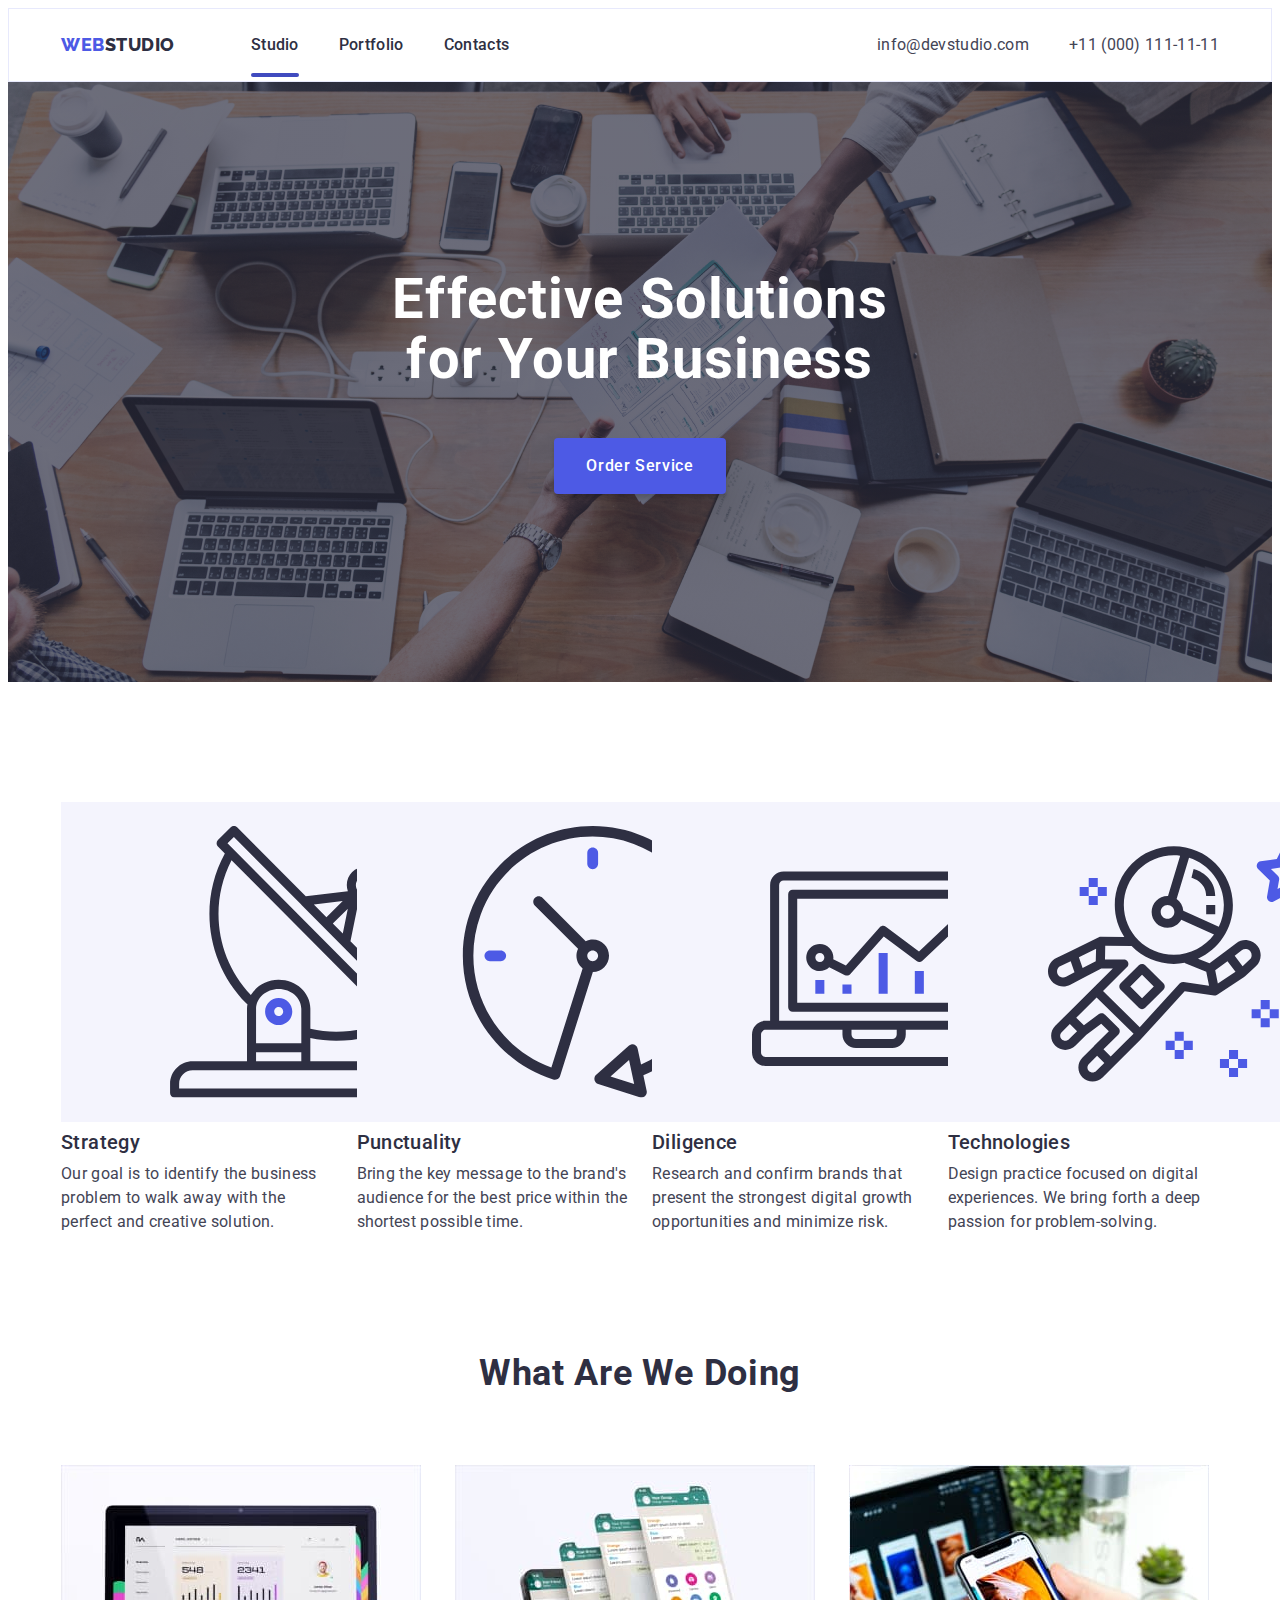
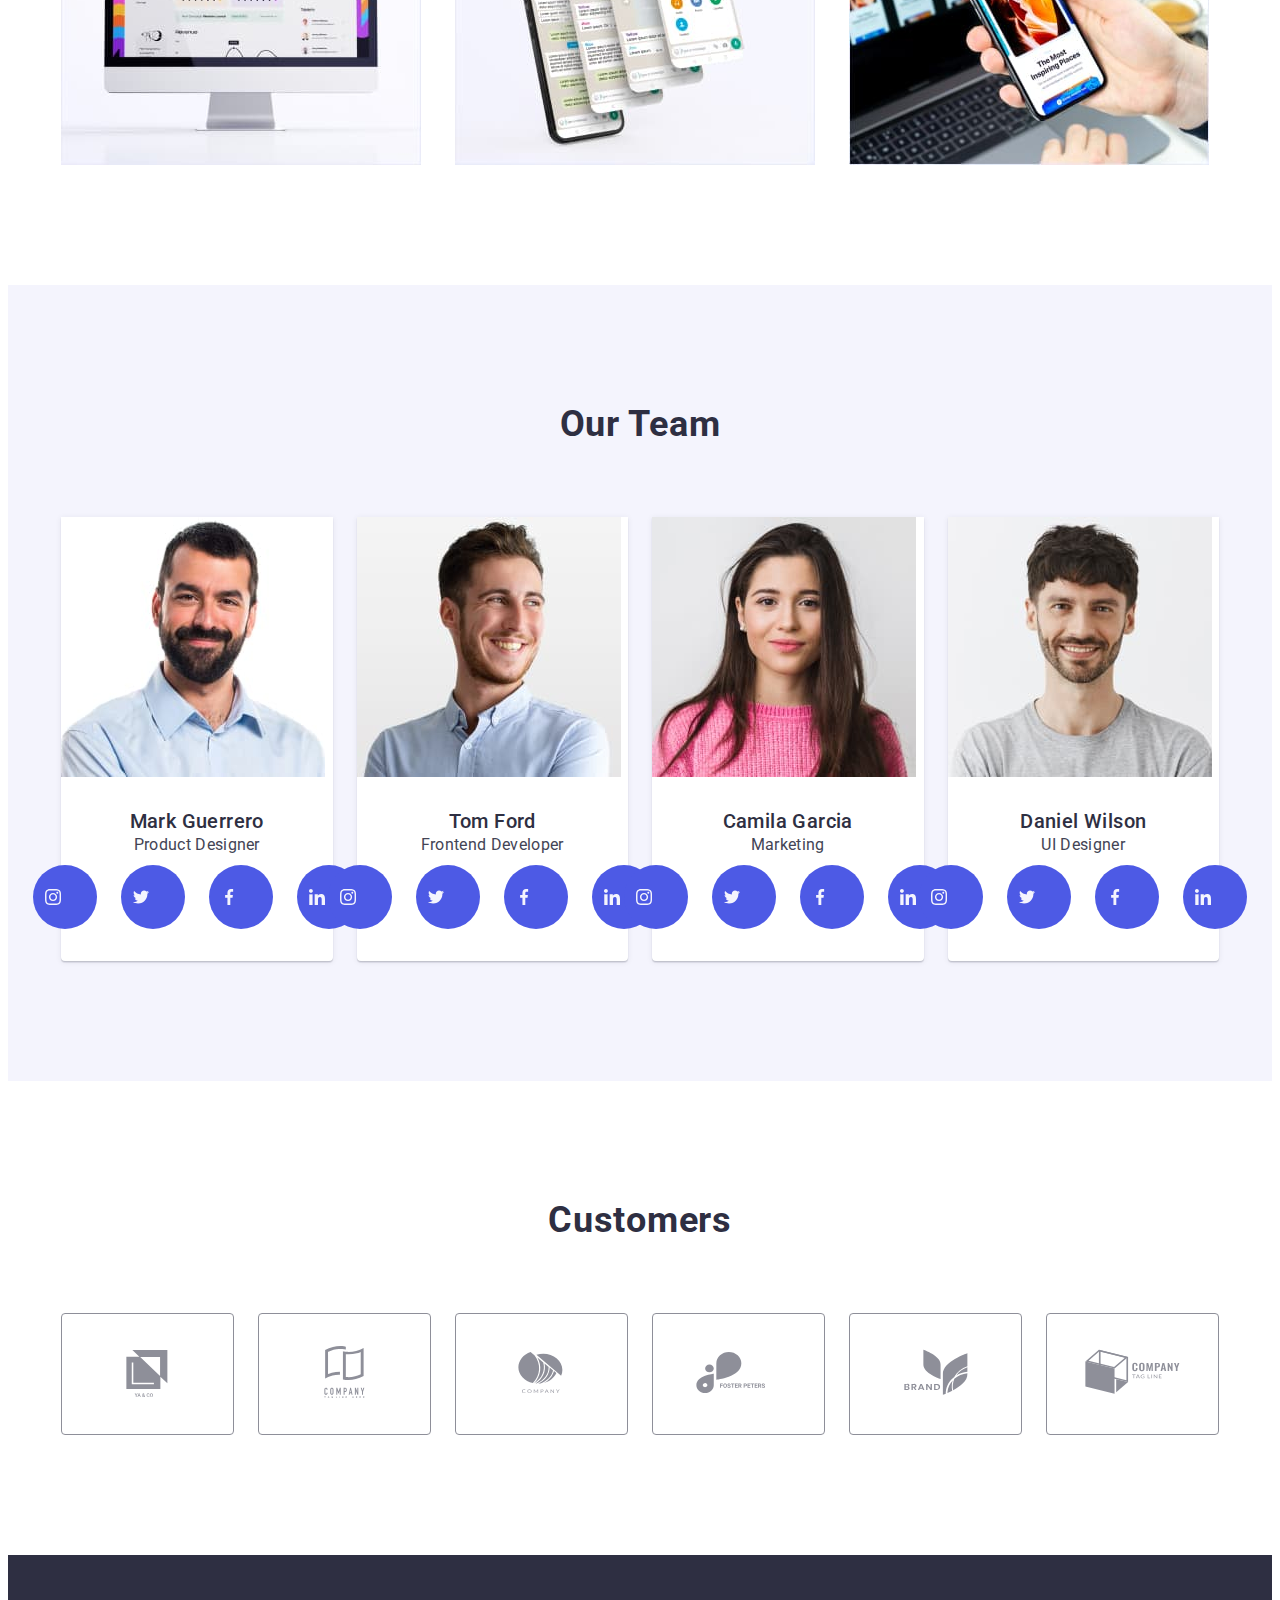
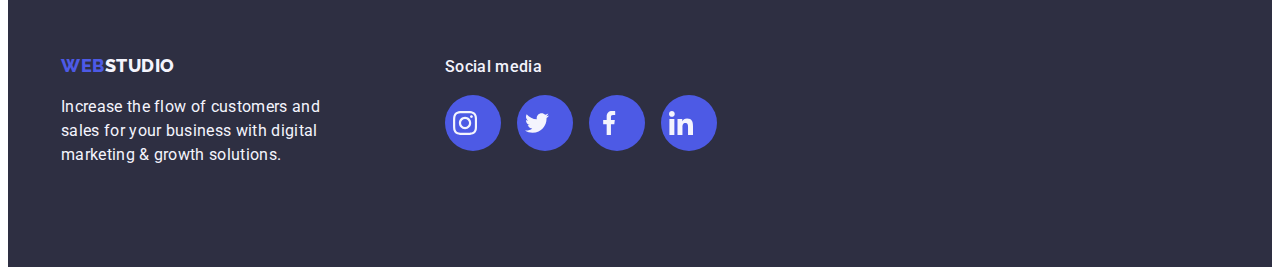
==== index.html @ da8cd061 "Initial commit" ====
<!DOCTYPE html>
<html lang="en">
  <head>
    <meta charset="UTF-8" />
    <meta http-equiv="X-UA-Compatible" content="IE=edge" />
    <meta name="viewport" content="width=device-width, initial-scale=1.0" />
    <title>WebStudio</title>
    <link rel="preconnect" href="https://fonts.googleapis.com" />
    <link rel="preconnect" href="https://fonts.gstatic.com" crossorigin />
    <link
      href="https://fonts.googleapis.com/css2?family=Raleway:wght@800&family=Roboto:wght@400;500;700&display=swap"
      rel="stylesheet"
    />
    <link
      rel="stylesheet"
      href="https://cdnjs.cloudflare.com/ajax/libs/modern-normalize/1.1.0/modern-normalize.min.css"
      integrity="sha512-wpPYUAdjBVSE4KJnH1VR1HeZfpl1ub8YT/NKx4PuQ5NmX2tKuGu6U/JRp5y+Y8XG2tV+wKQpNHVUX03MfMFn9Q=="
      crossorigin="anonymous"
      referrerpolicy="no-referrer"
    />
    <link href="./css/styles.css" rel="stylesheet" />
  </head>
  <body>
    <!-------------------------HEADER------------------------>

    <header class="header">
      <div class="container header-container">
        <nav class="header-navigation">
          <a class="header-logo link full-logotype" href="./index.html"
            >Web<span class="header-different">Studio</span>
          </a>
          <ul class="header-list list">
            <li class="header-item current">
              <a class="header-link link click-nav" href="./index.html"
                >Studio</a
              >
            </li>
            <li class="header-item">
              <a class="header-link link click-nav" href="./portfolio.html"
                >Portfolio</a
              >
            </li>
            <li class="header-item">
              <a class="header-link link click-nav" href="">Contacts</a>
            </li>
          </ul>
        </nav>
        <address class="header-address">
          <ul class="header-address-list list">
            <li class="header-address-item">
              <a
                class="header-address-link link click-nav"
                href="mailto:info@devstudio.com"
                >info@devstudio.com</a
              >
            </li>
            <li class="header-address-item">
              <a
                class="header-address-link link click-nav"
                href="tel:+110001111111"
                >+11 (000) 111-11-11</a
              >
            </li>
          </ul>
        </address>
      </div>
    </header>

    <!----------------------------HERO------------------------------>

    <main>
      <section class="hero">
        <div class="container hero-container">
          <h1 class="hero-title">Effective Solutions for Your Business</h1>
          <button class="hero-button btn-fam" type="button" data-modal-open>
            Order Service
          </button>
        </div>
      </section>

      <!----------------------------ABOUT------------------------------>

      <section class="about">
        <div class="container container-about">
          <h2 class="about-hidden-title visually-hidden">About us</h2>
          <ul class="about-list list">
            <li class="about-item">
              <svg class="about-icon" width="64" height="64">
                <use href="./images/icons/icons.svg#icon-antenna"></use>
              </svg>
              <h3 class="about-title main-subtitle-text">Strategy</h3>
              <p class="about-text">
                Our goal is to identify the business problem to walk away with
                the perfect and creative solution.
              </p>
            </li>
            <li class="about-item">
              <svg class="about-icon" width="64" height="64">
                <use href="./images/icons/icons.svg#icon-clock"></use>
              </svg>
              <h3 class="about-title main-subtitle-text">Punctuality</h3>
              <p class="about-text">
                Bring the key message to the brand's audience for the best price
                within the shortest possible time.
              </p>
            </li>
            <li class="about-item">
              <svg class="about-icon" width="64" height="64">
                <use href="./images/icons/icons.svg#icon-diagram"></use>
              </svg>
              <h3 class="about-title main-subtitle-text">Diligence</h3>
              <p class="about-text">
                Research and confirm brands that present the strongest digital
                growth opportunities and minimize risk.
              </p>
            </li>
            <li class="about-item">
              <svg class="about-icon" width="64" height="64">
                <use href="./images/icons/icons.svg#icon-astronaut"></use>
              </svg>
              <h3 class="about-title main-subtitle-text">Technologies</h3>
              <p class="about-text">
                Design practice focused on digital experiences. We bring forth a
                deep passion for problem-solving.
              </p>
            </li>
          </ul>
        </div>
      </section>

      <!----------------------------GALLERY------------------------------>

      <section class="gallery">
        <div class="container gallery-container">
          <h2 class="gallery-title section-title">What are we doing</h2>
          <ul class="gallery-list list">
            <li class="gallery-item">
              <img
                class="gallery-img"
                src="./images/sec-doing/img-1.jpg"
                alt="computer"
              />
            </li>
            <li class="gallery-item">
              <img
                class="gallery-img"
                src="./images/sec-doing/img-2.jpg"
                alt="mobile phone"
              />
            </li>
            <li class="gallery-item">
              <img
                class="gallery-img"
                src="./images/sec-doing/img-3.jpg"
                alt="computer and mobile phone"
              />
            </li>
          </ul>
        </div>
      </section>

      <!----------------------------TEAM------------------------------>

      <section class="team">
        <div class="container container-team">
          <h2 class="team-top-title section-title">Our Team</h2>
          <ul class="team-list list">
            <li class="team-item">
              <img
                class="team-img"
                src="./images/sec-team/mark.jpg"
                alt="man"
              />
              <div class="team-wrapper">
                <h3 class="team-subtitle main-subtitle-text">Mark Guerrero</h3>
                <p class="team-item-text">Product Designer</p>
                <ul class="team-social-list list">
                  <li class="team-social-item">
                    <a class="team-social-link" href="">
                      <svg class="team-social-icon" width="16" height="16">
                        <use
                          href="./images/icons/icons.svg#icon-instagram"
                        ></use>
                      </svg>
                    </a>
                  </li>
                  <li class="team-social-item">
                    <a class="team-social-link" href="">
                      <svg class="team-social-icon" width="16" height="16">
                        <use href="./images/icons/icons.svg#icon-twitter"></use>
                      </svg>
                    </a>
                  </li>
                  <li class="team-social-item">
                    <a class="team-social-link" href="">
                      <svg class="team-social-icon" width="16" height="16">
                        <use
                          href="./images/icons/icons.svg#icon-facebook"
                        ></use>
                      </svg>
                    </a>
                  </li>
                  <li class="team-social-item">
                    <a class="team-social-link" href="">
                      <svg class="team-social-icon" width="16" height="16">
                        <use
                          href="./images/icons/icons.svg#icon-linkedin"
                        ></use>
                      </svg>
                    </a>
                  </li>
                </ul>
              </div>
            </li>
            <li class="team-item">
              <img class="team-img" src="./images/sec-team/tom.jpg" alt="man" />
              <div class="team-wrapper">
                <h3 class="team-subtitle main-subtitle-text">Tom Ford</h3>
                <p class="team-item-text">Frontend Developer</p>
                <ul class="team-social-list list">
                  <li class="team-social-item">
                    <a class="team-social-link" href="">
                      <svg class="team-social-icon" width="16" height="16">
                        <use
                          href="./images/icons/icons.svg#icon-instagram"
                        ></use>
                      </svg>
                    </a>
                  </li>
                  <li class="team-social-item">
                    <a class="team-social-link" href="">
                      <svg class="team-social-icon" width="16" height="16">
                        <use href="./images/icons/icons.svg#icon-twitter"></use>
                      </svg>
                    </a>
                  </li>
                  <li class="team-social-item">
                    <a class="team-social-link" href="">
                      <svg class="team-social-icon" width="16" height="16">
                        <use
                          href="./images/icons/icons.svg#icon-facebook"
                        ></use>
                      </svg>
                    </a>
                  </li>
                  <li class="team-social-item">
                    <a class="team-social-link" href="">
                      <svg class="team-social-icon" width="16" height="16">
                        <use
                          href="./images/icons/icons.svg#icon-linkedin"
                        ></use>
                      </svg>
                    </a>
                  </li>
                </ul>
              </div>
            </li>
            <li class="team-item">
              <img
                class="team-img"
                src="./images/sec-team/camila.jpg"
                alt="woman"
              />
              <div class="team-wrapper">
                <h3 class="team-subtitle main-subtitle-text">Camila Garcia</h3>
                <p class="team-item-text">Marketing</p>
                <ul class="team-social-list list">
                  <li class="team-social-item">
                    <a class="team-social-link" href="">
                      <svg class="team-social-icon" width="16" height="16">
                        <use
                          href="./images/icons/icons.svg#icon-instagram"
                        ></use>
                      </svg>
                    </a>
                  </li>
                  <li class="team-social-item">
                    <a class="team-social-link" href="">
                      <svg class="team-social-icon" width="16" height="16">
                        <use href="./images/icons/icons.svg#icon-twitter"></use>
                      </svg>
                    </a>
                  </li>
                  <li class="team-social-item">
                    <a class="team-social-link" href="">
                      <svg class="team-social-icon" width="16" height="16">
                        <use
                          href="./images/icons/icons.svg#icon-facebook"
                        ></use>
                      </svg>
                    </a>
                  </li>
                  <li class="team-social-item">
                    <a class="team-social-link" href="">
                      <svg class="team-social-icon" width="16" height="16">
                        <use
                          href="./images/icons/icons.svg#icon-linkedin"
                        ></use>
                      </svg>
                    </a>
                  </li>
                </ul>
              </div>
            </li>
            <li class="team-item">
              <img
                class="team-img"
                src="./images/sec-team/daniel.jpg"
                alt="man"
              />
              <div class="team-wrapper">
                <h3 class="team-subtitle main-subtitle-text">Daniel Wilson</h3>
                <p class="team-item-text">UI Designer</p>
                <ul class="team-social-list list">
                  <li class="team-social-item">
                    <a class="team-social-link" href="">
                      <svg class="team-social-icon" width="16" height="16">
                        <use
                          href="./images/icons/icons.svg#icon-instagram"
                        ></use>
                      </svg>
                    </a>
                  </li>
                  <li class="team-social-item">
                    <a class="team-social-link" href="">
                      <svg class="team-social-icon" width="16" height="16">
                        <use href="./images/icons/icons.svg#icon-twitter"></use>
                      </svg>
                    </a>
                  </li>
                  <li class="team-social-item">
                    <a class="team-social-link" href="">
                      <svg class="team-social-icon" width="16" height="16">
                        <use
                          href="./images/icons/icons.svg#icon-facebook"
                        ></use>
                      </svg>
                    </a>
                  </li>
                  <li class="team-social-item">
                    <a class="team-social-link" href="">
                      <svg class="team-social-icon" width="16" height="16">
                        <use
                          href="./images/icons/icons.svg#icon-linkedin"
                        ></use>
                      </svg>
                    </a>
                  </li>
                </ul>
              </div>
            </li>
          </ul>
        </div>
      </section>

      <!----------------------------CUSTOMERS------------------------------>
      <section class="customers">
        <div class="container container-customers">
          <h2 class="customers-title section-title">Customers</h2>
          <ul class="customers-list list">
            <li class="customers-item">
              <svg class="customers-icon" width="104" height="56">
                <use href="./images/icons/icons.svg#icon-client-1"></use>
              </svg>
            </li>
            <li class="customers-item">
              <svg class="customers-icon" width="104" height="56">
                <use href="./images/icons/icons.svg#icon-client-2"></use>
              </svg>
            </li>
            <li class="customers-item">
              <svg class="customers-icon" width="104" height="56">
                <use href="./images/icons/icons.svg#icon-client-3"></use>
              </svg>
            </li>
            <li class="customers-item">
              <svg class="customers-icon" width="104" height="56">
                <use href="./images/icons/icons.svg#icon-client-4"></use>
              </svg>
            </li>
            <li class="customers-item">
              <svg class="customers-icon" width="104" height="56">
                <use href="./images/icons/icons.svg#icon-client-5"></use>
              </svg>
            </li>
            <li class="customers-item">
              <svg class="customers-icon" width="104" height="56">
                <use href="./images/icons/icons.svg#icon-client-6"></use>
              </svg>
            </li>
          </ul>
        </div>
      </section>
    </main>

    <!----------------------------FOOTER------------------------------>

    <footer class="footer">
      <div class="container footer-container">
        <div class="footer-presentation">
          <a class="footer-link link full-logotype" href="./index.html"
            >Web<span class="footer-different">Studio</span>
          </a>
          <p class="footer-text">
            Increase the flow of customers and sales for your business with
            digital marketing & growth solutions.
          </p>
        </div>
        <div class="footer-social-media">
          <h3 class="social-block-title">Social media</h3>
          <ul class="footer-social-list list">
            <li class="footer-social-item">
              <a class="footer-social-link" href="">
                <svg class="footer-social-icon" width="24" height="24">
                  <use href="./images/icons/icons.svg#icon-instagram"></use>
                </svg>
              </a>
            </li>
            <li class="footer-social-item">
              <a class="footer-social-link" href="">
                <svg class="footer-social-icon" width="24" height="24">
                  <use href="./images/icons/icons.svg#icon-twitter"></use>
                </svg>
              </a>
            </li>
            <li class="footer-social-item">
              <a class="footer-social-link" href="">
                <svg class="footer-social-icon" width="24" height="24">
                  <use href="./images/icons/icons.svg#icon-facebook"></use>
                </svg>
              </a>
            </li>
            <li class="footer-social-item">
              <a class="footer-social-link" href="">
                <svg class="footer-social-icon" width="24" height="24">
                  <use href="./images/icons/icons.svg#icon-linkedin"></use>
                </svg>
              </a>
            </li>
          </ul>
        </div>
      </div>
    </footer>
    <!----------------------------MODAL-WINDOW------------------------------>
    <div class="backdrop is-hidden" data-modal>
      <div class="modal-window">
        <button type="button" class="modal-close-btn" data-modal-close>
          <svg class="modal-close-btn-icon" width="8" height="8">
            <use href="./images/icons/icons.svg#icon-close-black"></use>
          </svg>
        </button>
      </div>
    </div>
    <script src="./js/modal.js"></script>
  </body>
</html>
---- css/styles.css ----
:root {
  --primary-color: #2e2f42;
  --description-text-color: #434455;
  --logo-btn-color: #4d5ae5;
  --btn-hover-color: #404bbf;
  --white-color: #ffffff;
  --light: #f4f4fd;
  --secondary-background-color: #f4f4fd;
  --border-color: #e7e9fc;
  --bg-gradient: linear-gradient(rgba(46, 47, 66, 0.7), rgba(46, 47, 66, 0.7));
  --customers-border-icon-color: #8e8f99;
  --footer-color-icon-hover: #31d0aa;
  --transition-hover-function: 250ms cubic-bezier(0.4, 0, 0.2, 1);
  --background-color-backdrop: rgba(46, 47, 66, 0.4);
  --modal-window-background: #fcfcfc;
}
body {
  font-family: 'Roboto', sans-serif;
  font-size: 16px;
  color: var(--description-text-color);
  background-color: var(--white-color);
  letter-spacing: 0.02em;
  line-height: 1.5;
}

p,
h1,
h2,
h3,
h4,
h5 {
  margin: 0;
}

ul {
  margin: 0;
  padding-left: 0;
}

button {
  cursor: pointer;
}

address {
  font-style: normal;
}

img {
  display: block;
}

.list {
  list-style: none;
}

.link {
  text-decoration: none;
}

.visually-hidden {
  position: absolute;
  width: 1px;
  height: 1px;
  margin: -1px;
  border: 0;
  padding: 0;
  white-space: nowrap;
  clip-path: inset(100%);
  clip: rect(0 0 0 0);
  overflow: hidden;
}

.container {
  width: 1158px;
  margin: 0 auto;
  padding-left: 15px;
  padding-right: 15px;
}

.click-nav:is(:hover, :focus) {
  color: var(--btn-hover-color);
}

.main-subtitle-text {
  font-weight: 500;
  font-size: 20px;
  line-height: 1.2;
  color: var(--primary-color);
  letter-spacing: 0.02em;
}

.section-title {
  font-size: 36px;
  line-height: 1.11;
  text-transform: capitalize;
  color: var(--primary-color);
  text-align: center;
  letter-spacing: 0.02em;
}
.btn-fam {
  font-family: 'Roboto', sans-serif;
  font-weight: 500;
  font-size: 16px;
  line-height: 1.5;
  letter-spacing: 0.04em;
  text-align: center;
  border: none;
  transition: background-color var(--transition-hover-function);
}

.btn-fam:is(:hover, :focus) {
  background-color: var(--btn-hover-color);
}

/** -----------------------HEADER---------------------- */

.header {
  padding: 24px 0;
  border: 1px solid var(--border-color);
}

.header-container {
  display: flex;
  justify-content: space-between;
  align-items: center;
}

.header-navigation {
  display: flex;
  align-items: center;
}

.header-list {
  display: flex;
  gap: 40px;
  align-items: center;
}

.header-address-list {
  display: flex;
  gap: 40px;
  align-items: center;
}

.header-logo {
  margin-right: 76px;
}

.full-logotype {
  font-weight: 800;
  font-family: 'Raleway', sans-serif;
  font-size: 18px;
  line-height: 1.17;
  letter-spacing: 0.03em;
  text-transform: uppercase;
  color: var(--logo-btn-color);
}

.header-different {
  color: var(--primary-color);
}

.header-link {
  font-weight: 500;
  color: var(--primary-color);
  transition: color var(--transition-hover-function);
}

.header-address-link {
  color: var(--description-text-color);
  transition: color var(--transition-hover-function);
}
.header-address {
  font-style: normal;
}

/** -----------------------HERO---------------------- */

.hero {
  background-color: var(--primary-color);
  background-image: var(--bg-gradient), url(../images/hero-bg/hero-bg-img.jpg);
  background-repeat: no-repeat;
  background-position: center;
  background-size: cover;
}

.hero-container {
  display: flex;
  flex-direction: column;
  align-items: center;
  padding: 188px 0;
}

.hero-title {
  font-size: 56px;
  line-height: 1.07;
  color: var(--white-color);
  text-align: center;
  letter-spacing: 0.02em;
  min-height: 120px;
  width: 496px;
  margin-bottom: 48px;
}
.hero-button {
  color: var(--white-color);
  background-color: var(--logo-btn-color);
  padding: 16px 32px;
  box-shadow: 0px 4px 4px rgba(0, 0, 0, 0.15);
  border-radius: 4px;
}

.current {
  position: relative;
}

.current::after {
  content: '';
  position: absolute;
  left: 0;
  bottom: -20px;
  width: 100%;
  height: 4px;
  background-color: #404bbf;
  border-radius: 2px;
}

/** -----------------------ABOUT---------------------- */

.about-list {
  display: flex;
  justify-content: space-between;
  align-items: flex-start;
  padding: 120px 0;
  gap: 24px;
}

.about-item {
  width: calc((100% - 72px) / 4);
}
.about-icon {
  display: block;
  width: 100%;
  height: 100%;
  padding: 24px 100px;
  background-color: var(--light);
  margin-bottom: 8px;
}
.about-title {
  margin-bottom: 8px;
}

/** -----------------------GALLERY---------------------- */

.gallery-img {
  width: 360px;
  height: 300px;
}

.gallery-container {
  padding-bottom: 120px;
}

.gallery-title {
  margin-bottom: 72px;
}

.gallery-list {
  display: flex;
  gap: 24px;
}

.gallery-item {
  width: calc((100% - 48px) / 3);
}

/** -----------------------TEAM---------------------- */
.team {
  background-color: var(--secondary-background-color);
}
.team-item {
  background-color: var(--white-color);
  width: calc((100% - 72px) / 4);
  box-shadow: 0px 1px 6px rgba(46, 47, 66, 0.08),
    0px 1px 1px rgba(46, 47, 66, 0.16), 0px 2px 1px rgba(46, 47, 66, 0.08);
  border-radius: 0px 0px 4px 4px;
}

.team-img {
  width: 264px;
  height: 260px;
}

.container-team {
  padding-bottom: 120px;
  padding-top: 120px;
}

.team-top-title {
  margin-bottom: 72px;
}
.team-item-text {
  margin-bottom: 8px;
}
.team-list {
  display: flex;
  gap: 24px;
}

.team-wrapper {
  padding: 32px 0px;
  text-align: center;
}
.team-social-list {
  display: flex;
  gap: 24px;
  justify-content: center;
  align-content: center;
}

.team-social-link {
  height: 40px;
  width: 40px;
  display: block;
  padding: 12px;
  border-radius: 50%;
  background-color: var(--logo-btn-color);
  justify-content: center;
  align-content: center;
  transition: background-color var(--transition-hover-function);
}

.team-social-link:hover,
.team-social-link:focus {
  background-color: var(--btn-hover-color);
}

.team-social-icon {
  display: block;
  fill: var(--light);
}

/** -----------------------CUSTOMERS------------------------ */
.container-customers {
  padding-bottom: 120px;
  padding-top: 120px;
}
.customers-item {
  width: 168px;
  height: 88px;
  justify-content: center;
  align-content: center;
  padding: 16px 32px 16px 32px;
  border: 1px solid var(--customers-border-icon-color);
  border-radius: 4px;
  transition: border-color var(--transition-hover-function);
}

.customers-list {
  display: flex;
  justify-content: center;
  gap: 24px;
  margin-top: 72px;
}

.customers-icon {
  fill: var(--customers-border-icon-color);
  transition: fill var(--transition-hover-function);
}

.customers-item:hover,
.customers-item:focus {
  border-color: var(--btn-hover-color);
}

.customers-item:hover .customers-icon,
.customers-item:focus .customers-icon {
  fill: var(--btn-hover-color);
}

/** -----------------------FOOTER------------------------ */

.footer {
  background-color: var(--primary-color);
  color: var(--light);
  padding: 100px 0;
}
.footer-different {
  color: var(--light);
}

.footer-text {
  margin-top: 16px;
  max-width: 264px;
}
.social-block-title {
  font-weight: 500;
  font-size: 16px;
  margin-bottom: 16px;
}

.footer-container {
  display: flex;
  gap: 120px;
}

.footer-social-list {
  display: flex;
  justify-content: center;
  gap: 16px;
}

.footer-social-item {
  width: 40px;
  height: 40px;
  padding: 8px 8px;
  background-color: var(--logo-btn-color);
  border-radius: 50%;
  justify-content: center;
  align-content: center;
  transition: background-color var(--transition-hover-function);
}

.footer-social-icon {
  display: block;
  fill: var(--light);
}
.footer-social-item:hover,
.footer-social-item:focus {
  background-color: var(--footer-color-icon-hover);
}

/*! -------------------------------------------PORTFOLIO------------------------------------------------------ */

/** -----------------------MENU---------------------- */

.project-sorting-btn {
  background-color: var(--light);
  color: var(--logo-btn-color);
  padding: 12px 24px;
  border: 1px solid var(--border-color);
  border-radius: 4px;
  transition: box-shadow var(--transition-hover-function);
}
.project-sorting-btn:is(:hover, :focus) {
  color: var(--white-color);
  box-shadow: 0px 3px 1px rgba(0, 0, 0, 0.1), 0px 2px 1px rgba(0, 0, 0, 0.08),
    0px 2px 2px rgba(0, 0, 0, 0.12);
}
.project-card-text {
  color: var(--description-text-color);
}

.project-sorting-container {
  display: flex;
  justify-content: center;
  gap: 24px;
  margin-bottom: 72px;
}
.project-sorting {
  padding-top: 96px;
  padding-bottom: 120px;
}

.project-card-list {
  display: flex;
  flex-wrap: wrap;
  justify-content: center;
  gap: 48px 24px;
}

.project-card-item {
  width: calc((100% - 48px) / 3);
}

.project-card-link {
  display: block;
}

.wrapper-card {
  border: 1px solid var(--border-color);
  border-top: none;
  padding: 32px 0 32px 16px;
  transition: border-color var(--transition-hover-function),
    box-shadow var(--transition-hover-function);
}
.project-card-item:hover .wrapper-card,
.project-card-item:focus .wrapper-card {
  border-color: var(--light);
  box-shadow: 0px 1px 6px rgba(46, 47, 66, 0.08),
    0px 1px 1px rgba(46, 47, 66, 0.16), 0px 2px 1px rgba(46, 47, 66, 0.08);
}
.project-card-overlay {
  position: relative;
  overflow: hidden;
}

.text-overlay {
  position: absolute;
  top: 0;
  left: 0;
  width: 100%;
  height: 100%;
  transform: translate(0, 100%);
  transition: transform var(--transition-hover-function);
  background-color: var(--logo-btn-color);
  color: #f4f4fd;
  padding-top: 40px;
  padding-left: 32px;
  padding-right: 32px;
}

.project-card-item:hover .text-overlay,
.project-card-item:focus .text-overlay {
  transform: translate(0, 0);
}
/** -----------------------MODAL-WINDOW---------------------- */

.backdrop {
  position: fixed;
  top: 0;
  left: 0;
  width: 100%;
  height: 100%;
  background-color: var(--background-color-backdrop);
  z-index: 100;

  transition: opacity var(--transition-hover-function),
    visibility var(--transition-hover-function);

  transform: rotate(-50%, 0) scale(1);
  transition-duration: 300ms;
}

.backdrop.is-hidden {
  opacity: 0;
  visibility: hidden;
  pointer-events: none;
}

.modal-window {
  top: 50%;
  left: 50%;
  transform: translate(-50%, -50%);
  width: 408px;
  height: 576px;
  background-color: var(--modal-window-background);
  box-shadow: 0px 1px 1px rgba(0, 0, 0, 0.14), 0px 1px 3px rgba(0, 0, 0, 0.12),
    0px 2px 1px rgba(0, 0, 0, 0.2);
  border-radius: 4px;
  position: absolute;
  transform: translate(-50%, -50%) scale(1);
  transition: transform var(--transition-hover-function);
}

.backdrop.is-hidden .modal-window {
  transform: translate(-50%, -50%) scale(0);
}

.modal-close-btn {
  position: absolute;
  top: 24px;
  right: 24px;
  width: 24px;
  height: 24px;
  padding: 8px;
  background: #e7e9fc;
  border: 1px solid rgba(0, 0, 0, 0.1);
  border-radius: 50%;
  display: flex;
  justify-content: center;
  align-items: center;
}
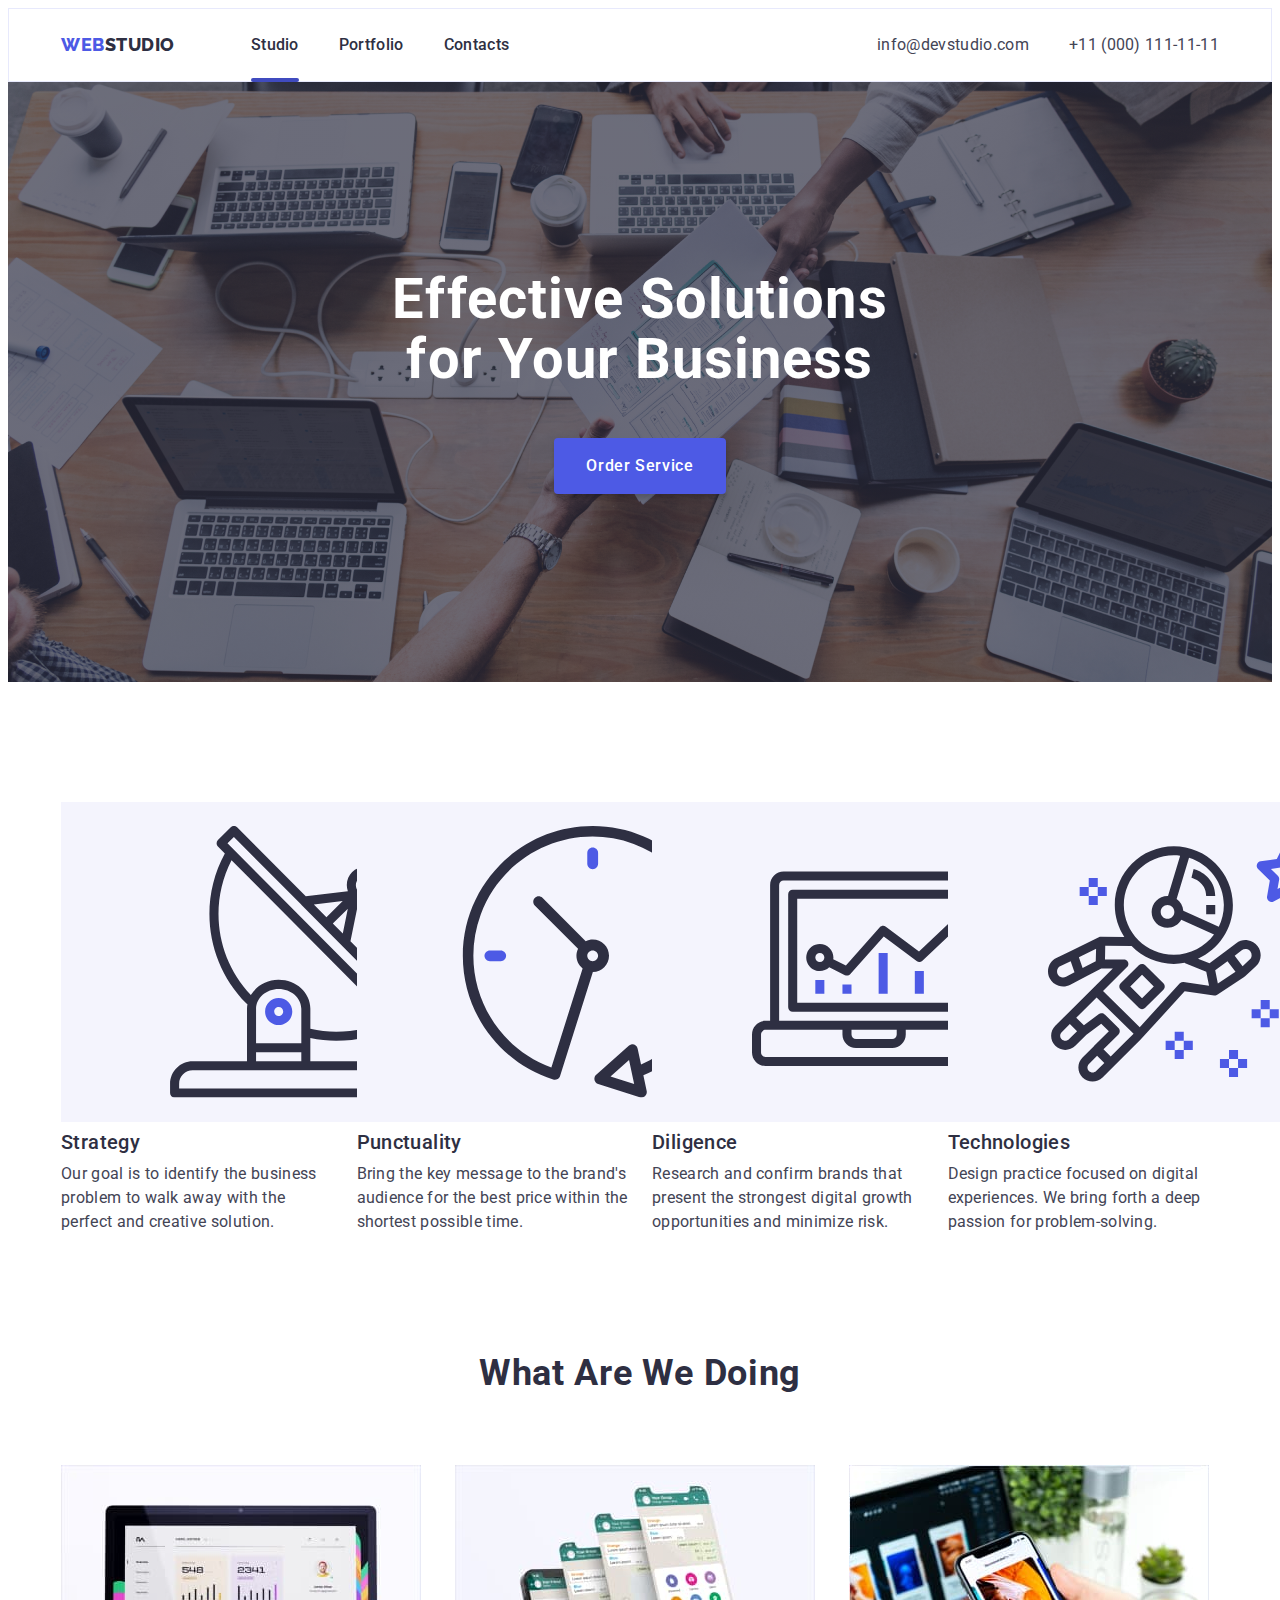
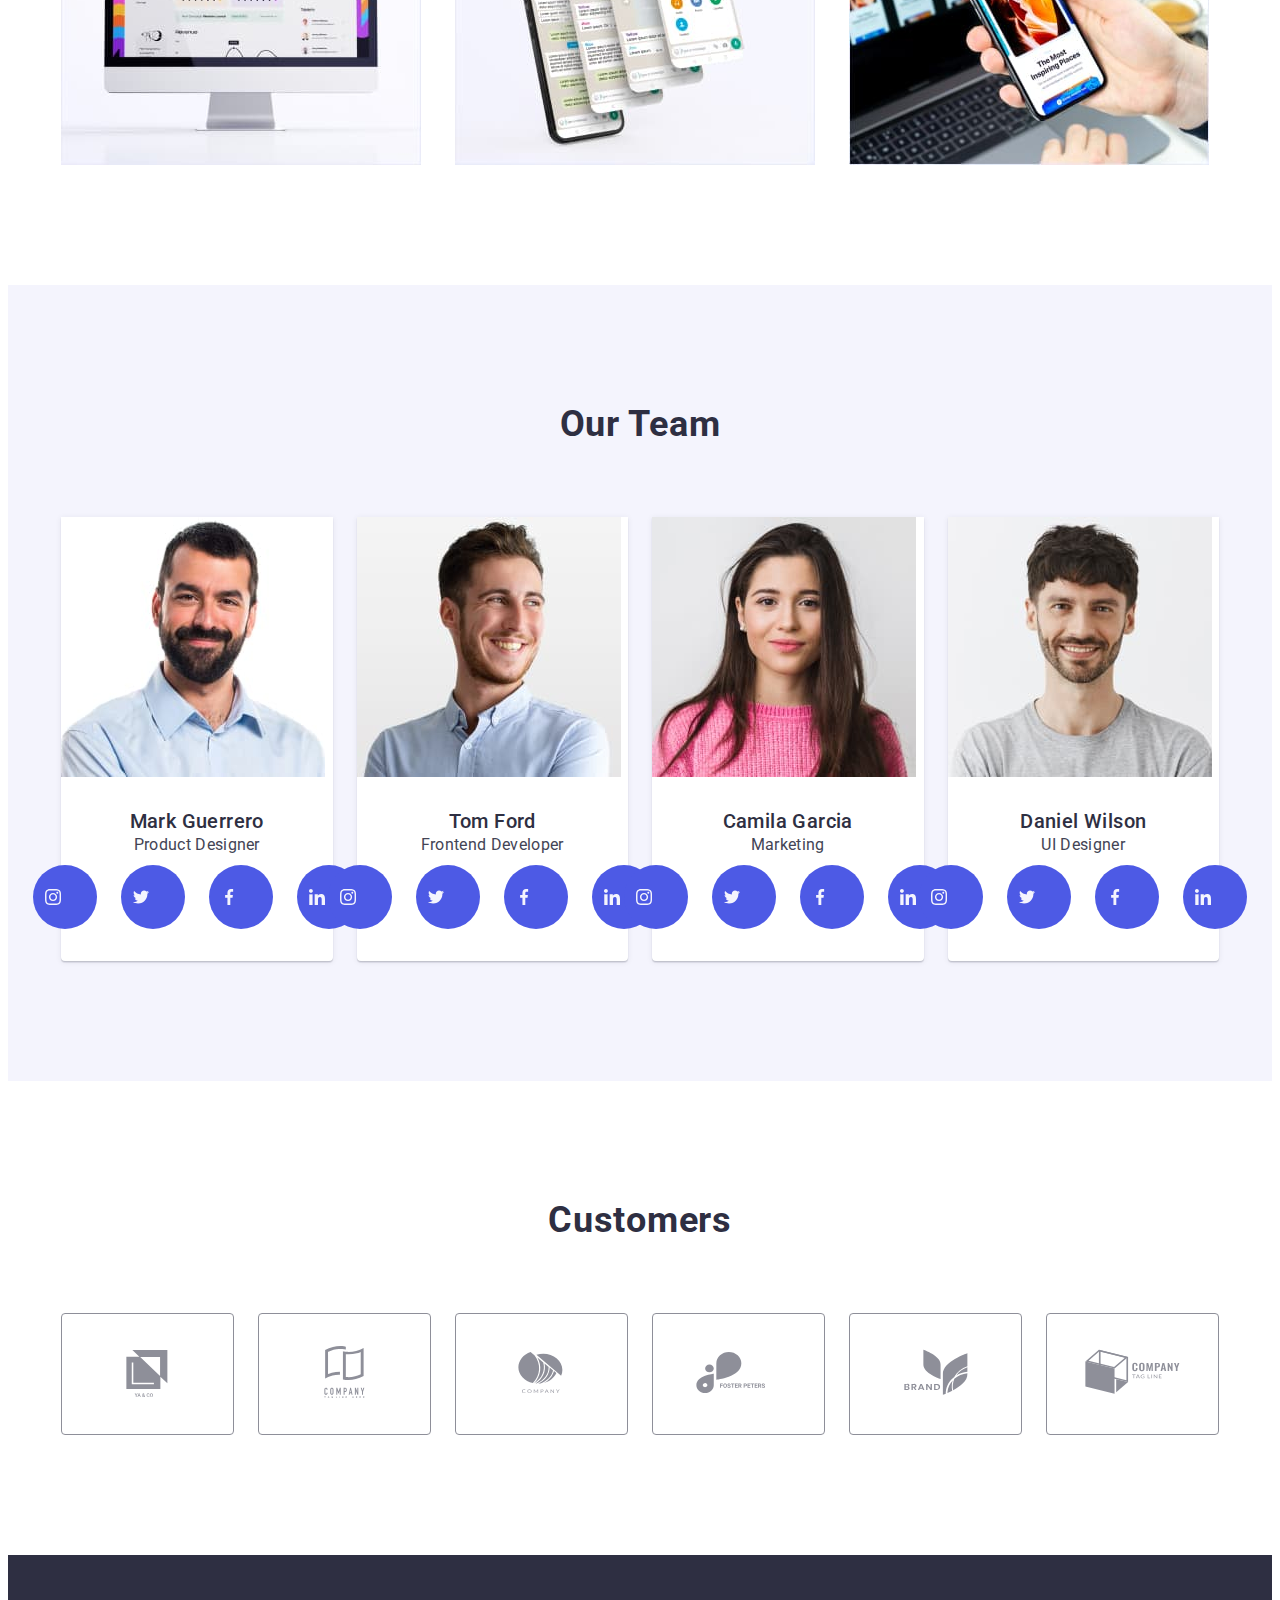
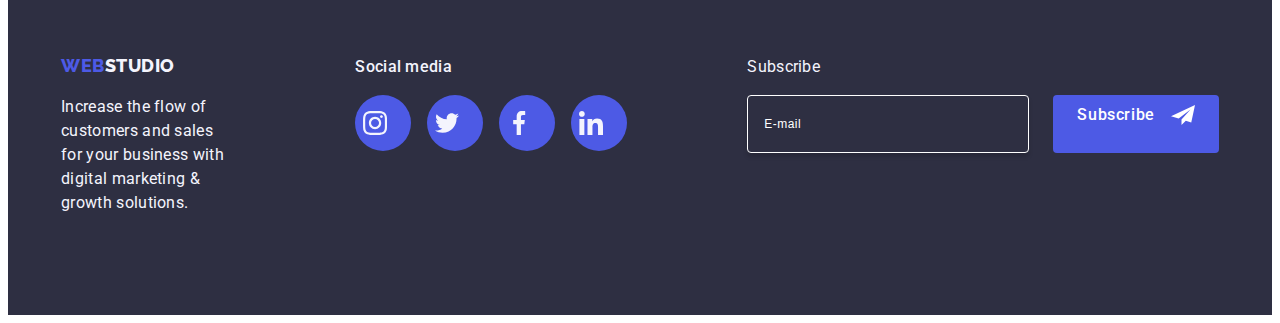
==== commit 64c427e5: "version1" ====
--- a/index.html
+++ b/index.html
@@ -439,6 +439,25 @@
             </li>
           </ul>
         </div>
+        <div class="footer-appl">
+          <p class="footer-appl-title">Subscribe</p>
+          <div class="footer-appl-wrap">
+            <input
+              type="email"
+              name="appl-user-text"
+              id="appl-user-text"
+              class="footer-input"
+              placeholder="E-mail"
+              required
+            />
+            <button type="submit" class="btn-appl btn-fam">
+              Subscribe
+              <svg class="btn-appl-icon" width="24" height="24">
+                <use href="./images/icons/icons.svg#icon-plane"></use>
+              </svg>
+            </button>
+          </div>
+        </div>
       </div>
     </footer>
     <!----------------------------MODAL-WINDOW------------------------------>
@@ -449,6 +468,87 @@
             <use href="./images/icons/icons.svg#icon-close-black"></use>
           </svg>
         </button>
+        <form class="modal-form">
+          <p class="title-modal-form">
+            Leave your contacts and we will call you back
+          </p>
+          <div class="input-area-wrapper">
+            <input
+              type="text"
+              name="user-name"
+              id="user-name"
+              class="modal-input"
+              required
+            />
+            <svg class="input-icon" width="18" height="24">
+              <use href="./images/icons/icons.svg#icon-person-black"></use>
+            </svg>
+            <label class="modal-label" for="user-name"
+              ><span class="input-text">Name</span></label
+            >
+          </div>
+          <div class="input-area-wrapper">
+            <input
+              type="tel"
+              name="user-phone"
+              id="user-phone"
+              class="modal-input"
+              required
+            />
+            <svg class="input-icon" width="18" height="24">
+              <use href="./images/icons/icons.svg#icon-phone-black"></use>
+            </svg>
+            <label class="modal-label" for="user-phone">
+              <span class="input-text">Phone</span></label
+            >
+          </div>
+          <div class="input-area-wrapper">
+            <input
+              type="email"
+              name="user-mail"
+              id="user-mail"
+              class="modal-input"
+              required
+            />
+            <svg class="input-icon" width="18" height="24">
+              <use href="./images/icons/icons.svg#icon-email-black"></use>
+            </svg>
+            <label class="modal-label" for="user-mail"
+              ><span class="input-text">Email</span></label
+            >
+          </div>
+          <div class="input-area-wrapper">
+            <textarea
+              class="text-area-modal text-modal-input"
+              id="user-text"
+              name="user-text"
+              placeholder="Text input"
+            ></textarea>
+            <label class="modal-label" for="user-text"
+              ><span class="input-text">Comment</span></label
+            >
+          </div>
+          <input
+            type="checkbox"
+            name="policy-check"
+            id="policy-check"
+            class="modal-policy-check visually-hidden"
+            value="true"
+          />
+          <label class="check-text" for="policy-check"
+            ><span class="input-check-text"
+              ><span class="check-icon-form"
+                ><svg class="check-icon" width="10" height="8">
+                  <use href="./images/icons/icons.svg#icon-check"></use>
+                </svg> </span
+              >I accept the terms and conditions of the&#8195;
+              <a href="">Privacy Policy</a>
+            </span>
+          </label>
+          <div class="btn-wrap">
+            <button type="submit" class="modal-sub-btn btn-fam">Send</button>
+          </div>
+        </form>
       </div>
     </div>
     <script src="./js/modal.js"></script>
--- a/css/styles.css
+++ b/css/styles.css
@@ -174,6 +174,21 @@
   font-style: normal;
 }
 
+.current {
+  position: relative;
+}
+
+.current::after {
+  content: '';
+  position: absolute;
+  left: 0;
+  bottom: -25px;
+  width: 100%;
+  height: 4px;
+  background-color: #404bbf;
+  border-radius: 2px;
+}
+
 /** -----------------------HERO---------------------- */
 
 .hero {
@@ -209,21 +224,6 @@
   border-radius: 4px;
 }
 
-.current {
-  position: relative;
-}
-
-.current::after {
-  content: '';
-  position: absolute;
-  left: 0;
-  bottom: -20px;
-  width: 100%;
-  height: 4px;
-  background-color: #404bbf;
-  border-radius: 2px;
-}
-
 /** -----------------------ABOUT---------------------- */
 
 .about-list {
@@ -427,6 +427,54 @@
 .footer-social-item:hover,
 .footer-social-item:focus {
   background-color: var(--footer-color-icon-hover);
+}
+
+.footer-appl-title {
+  margin-bottom: 16px;
+}
+
+.footer-appl-wrap {
+  display: flex;
+  gap: 24px;
+}
+
+.footer-input {
+  height: 40px;
+  width: 264px;
+  border: 1px solid #ffffff;
+  box-shadow: 0px 4px 4px rgba(0, 0, 0, 0.15);
+  border-radius: 4px;
+  outline: none;
+  background-color: var(--primary-color);
+  color: var(--white-color);
+  font-size: 12px;
+  line-height: 2;
+  letter-spacing: 0.04em;
+  padding: 8px 0 8px 16px;
+  transition: border-color var(--transition-hover-function);
+}
+
+.footer-input::placeholder {
+  color: var(--white-color);
+}
+
+.footer-input:focus {
+  border-color: var(--logo-btn-color);
+}
+
+.btn-appl {
+  background-color: var(--logo-btn-color);
+  border-radius: 4px;
+  color: var(--white-color);
+  padding: 8px 24px;
+  display: flex;
+}
+
+.btn-appl-icon {
+  width: 24px;
+  height: 24px;
+  margin-left: 16px;
+  fill: var(--white-color);
 }
 
 /*! -------------------------------------------PORTFOLIO------------------------------------------------------ */
@@ -542,7 +590,6 @@
   left: 50%;
   transform: translate(-50%, -50%);
   width: 408px;
-  height: 576px;
   background-color: var(--modal-window-background);
   box-shadow: 0px 1px 1px rgba(0, 0, 0, 0.14), 0px 1px 3px rgba(0, 0, 0, 0.12),
     0px 2px 1px rgba(0, 0, 0, 0.2);
@@ -550,6 +597,8 @@
   position: absolute;
   transform: translate(-50%, -50%) scale(1);
   transition: transform var(--transition-hover-function);
+  width: 408px;
+  height: 584px;
 }
 
 .backdrop.is-hidden .modal-window {
@@ -569,4 +618,135 @@
   display: flex;
   justify-content: center;
   align-items: center;
-}
+  transition: background-color var(--transition-hover-function);
+}
+
+.modal-close-btn:hover,
+.modal-close-btn:focus {
+  background-color: var(--btn-hover-color);
+}
+
+.modal-close-btn:hover .modal-close-btn-icon,
+.modal-close-btn:focus .modal-close-btn-icon {
+  fill: var(--white-color);
+}
+.modal-close-btn-icon {
+  transition: fill var(--transition-hover-function);
+}
+
+.modal-form {
+  padding: 72px 24px 24px 24px;
+}
+
+.title-modal-form {
+  color: var(--primary-color);
+  font-weight: 500;
+  text-align: center;
+  margin-bottom: 34px;
+}
+.modal-input {
+  height: 40px;
+  width: 100%;
+  margin-bottom: 26px;
+  border: 1px solid rgba(46, 47, 66, 0.4);
+  border-radius: 4px;
+  outline: transparent;
+  padding: 11px 0 11px 38px;
+  transition: border-color var(--transition-hover-function);
+}
+
+.modal-input:focus {
+  border-color: var(--logo-btn-color);
+}
+
+.modal-input:focus + .input-icon {
+  fill: var(--logo-btn-color);
+}
+
+.input-area-wrapper {
+  position: relative;
+}
+
+.input-icon {
+  width: 18px;
+  height: 24px;
+  position: absolute;
+  bottom: 50%;
+  left: 16px;
+  transition: fill var(--transition-hover-function);
+}
+
+.input-text {
+  font-size: 12px;
+  line-height: 1.17;
+  letter-spacing: 0.04em;
+  color: #8e8f99;
+  position: absolute;
+  top: 0;
+  left: 0;
+  transform: translateY(calc(-100% - 4px));
+}
+
+.text-area-modal {
+  width: 100%;
+  height: 120px;
+  resize: none;
+  outline: transparent;
+  border: 1px solid rgba(46, 47, 66, 0.4);
+  border-radius: 4px;
+}
+
+.text-modal-input {
+  font-weight: 400;
+  font-size: 12px;
+  line-height: 1.17;
+  letter-spacing: 0.04em;
+  padding: 8px 16px;
+  transition: border-color var(--transition-hover-function);
+}
+.text-modal-input:focus {
+  border-color: var(--logo-btn-color);
+}
+
+.input-check-text {
+  font-weight: 400;
+  font-size: 12px;
+  line-height: 1.17;
+  letter-spacing: 0.04em;
+  display: flex;
+  justify-content: center;
+  align-items: center;
+  cursor: pointer;
+}
+
+.check-icon-form {
+  width: 16px;
+  height: 16px;
+  border: 1px solid rgba(46, 47, 66, 0.4);
+  border-radius: 2px;
+  display: flex;
+  justify-content: center;
+  align-items: center;
+  fill: transparent;
+  margin-right: 8px;
+  transition: background-color var(--transition-hover-function),
+    fill var(--transition-hover-function);
+}
+
+.modal-policy-check:checked + .check-text .input-check-text .check-icon-form {
+  background-color: var(--btn-hover-color);
+  fill: var(--secondary-background-color);
+}
+
+.modal-sub-btn {
+  width: 100%;
+  min-height: 56px;
+  padding: 0;
+  background-color: var(--logo-btn-color);
+  box-shadow: 0px 4px 4px rgba(0, 0, 0, 0.15);
+  border-radius: 4px;
+  color: var(--white-color);
+}
+.btn-wrap {
+  padding: 24px 96px;
+}
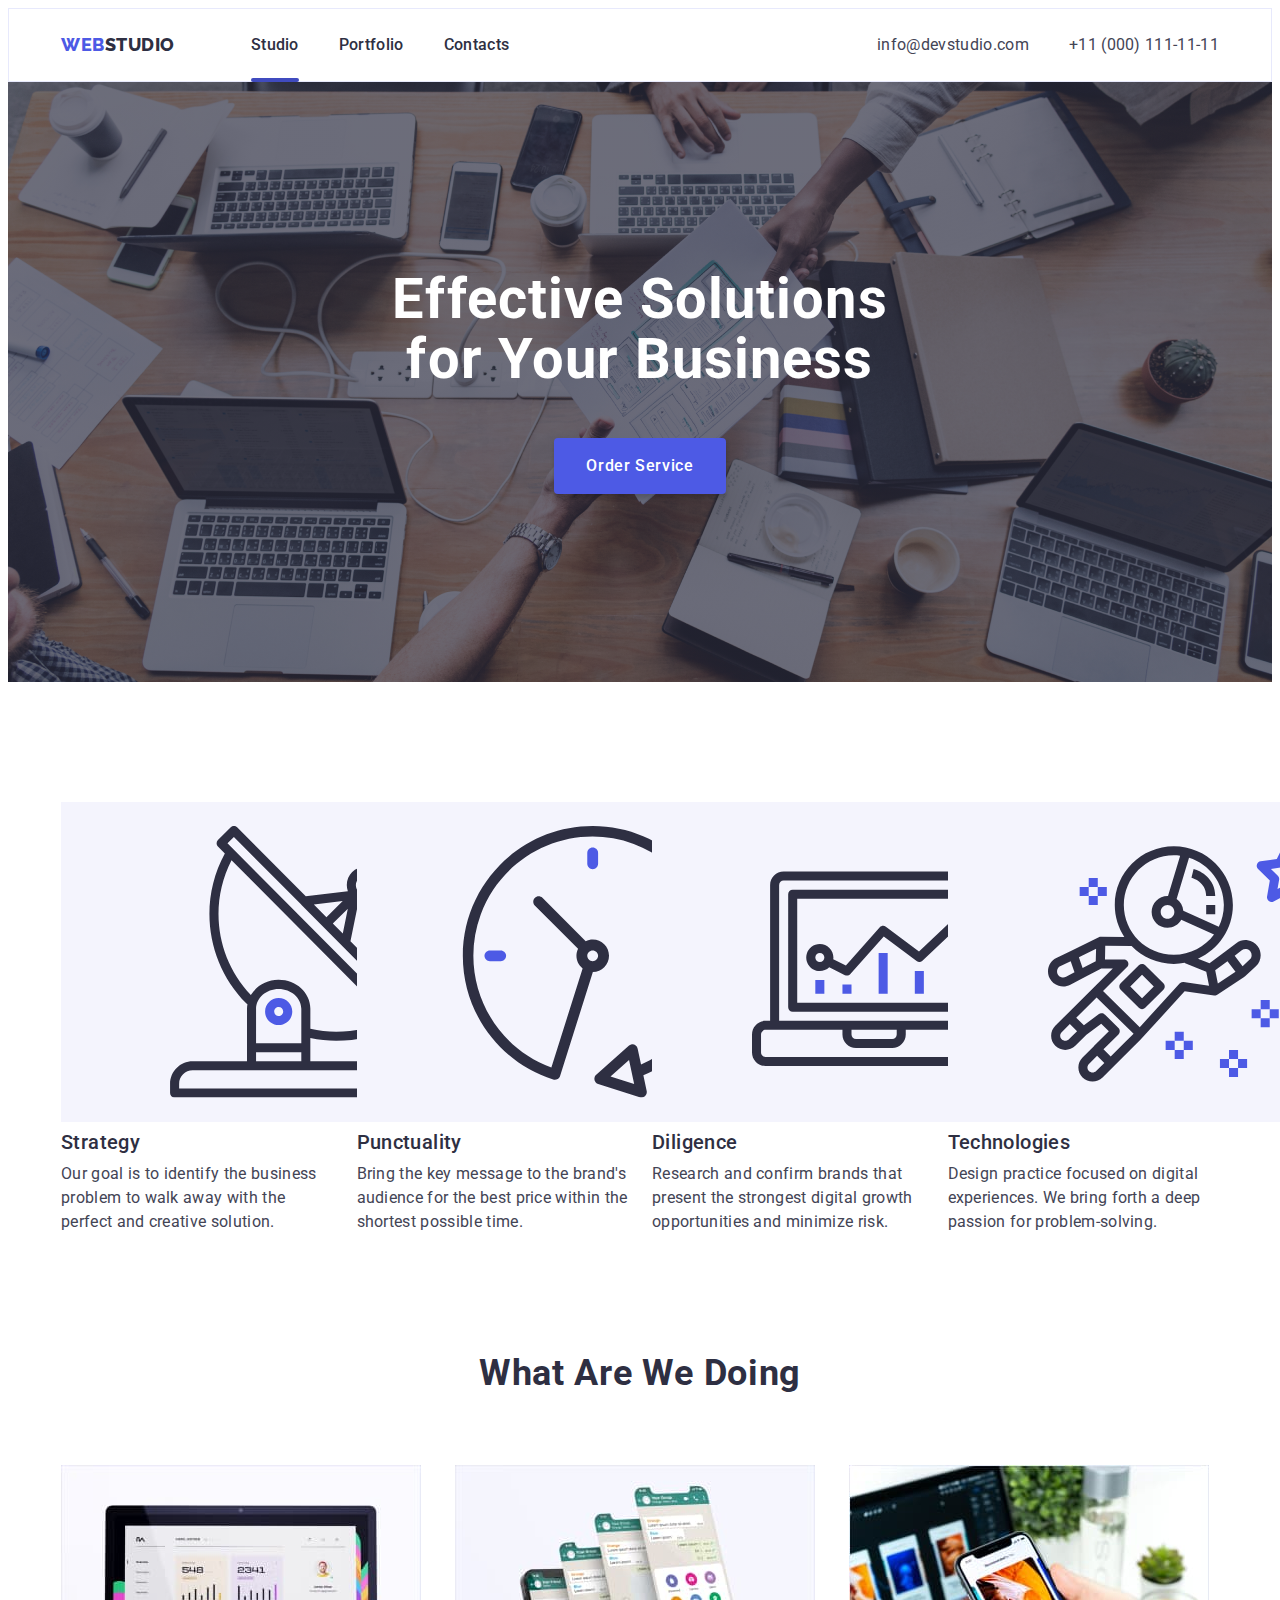
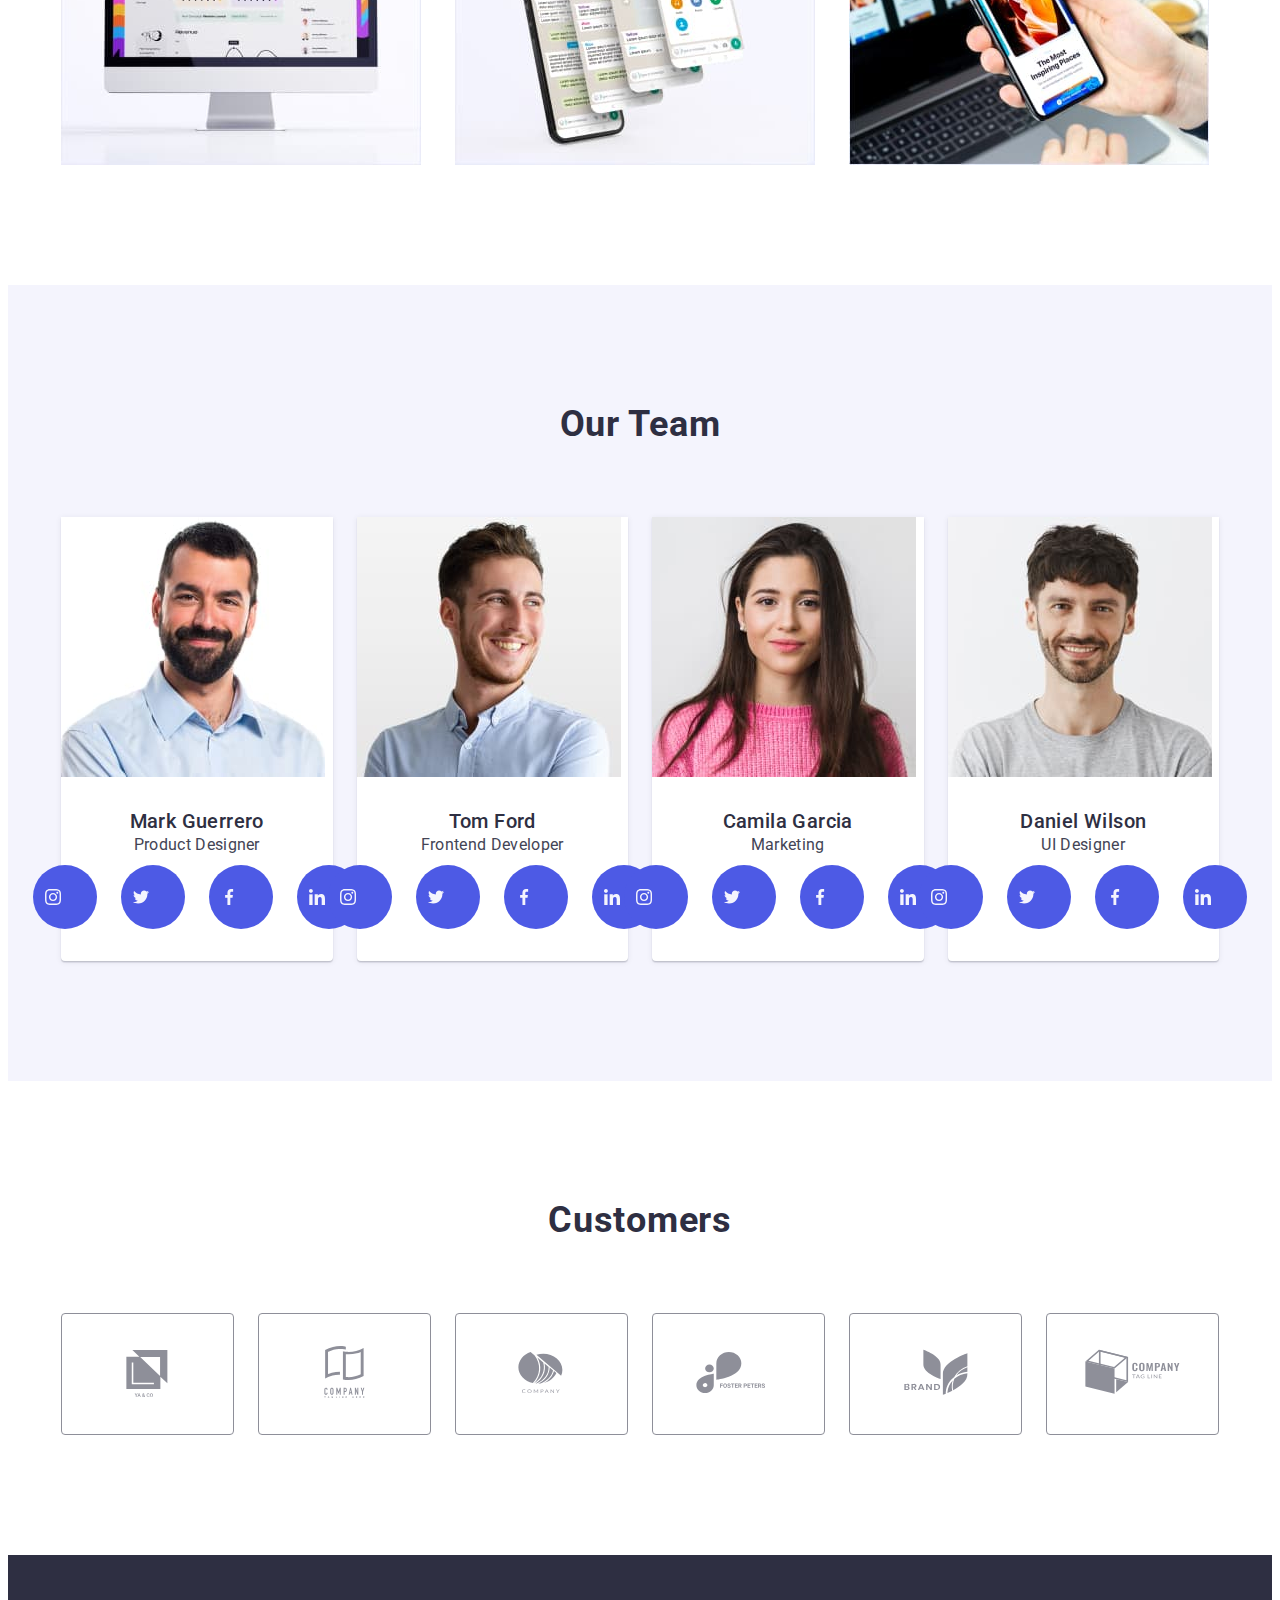
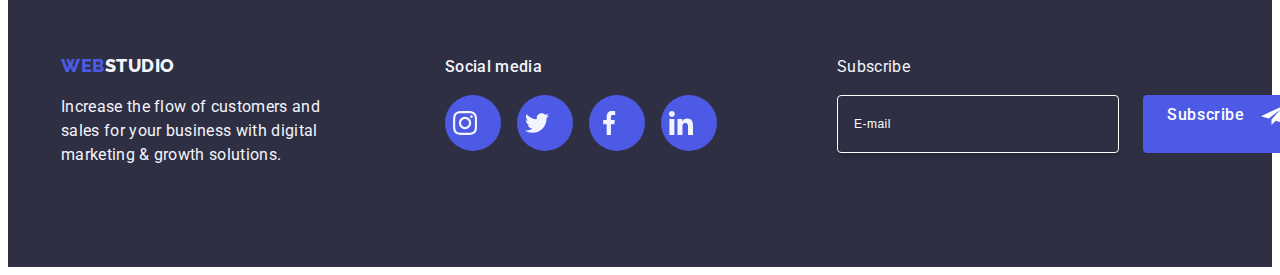
==== commit a3c31a25: "version2" ====
--- a/index.html
+++ b/index.html
@@ -472,7 +472,7 @@
           <p class="title-modal-form">
             Leave your contacts and we will call you back
           </p>
-          <div class="input-area-wrapper">
+          <div class="input-area-wrapper first-type">
             <input
               type="text"
               name="user-name"
@@ -528,23 +528,25 @@
               ><span class="input-text">Comment</span></label
             >
           </div>
-          <input
-            type="checkbox"
-            name="policy-check"
-            id="policy-check"
-            class="modal-policy-check visually-hidden"
-            value="true"
-          />
-          <label class="check-text" for="policy-check"
-            ><span class="input-check-text"
-              ><span class="check-icon-form"
-                ><svg class="check-icon" width="10" height="8">
-                  <use href="./images/icons/icons.svg#icon-check"></use>
-                </svg> </span
-              >I accept the terms and conditions of the&#8195;
-              <a href="">Privacy Policy</a>
-            </span>
-          </label>
+          <div class="input-area-wrapper-last">
+            <input
+              type="checkbox"
+              name="policy-check"
+              id="policy-check"
+              class="modal-policy-check visually-hidden"
+              value="true"
+            />
+            <label class="check-text" for="policy-check"
+              ><span class="input-check-text"
+                ><span class="check-icon-form"
+                  ><svg class="check-icon" width="10" height="8">
+                    <use href="./images/icons/icons.svg#icon-check"></use>
+                  </svg> </span
+                >I accept the terms and conditions of the&nbsp;
+                <a href="" class="policy-link">Privacy Policy</a>
+              </span>
+            </label>
+          </div>
           <div class="btn-wrap">
             <button type="submit" class="modal-sub-btn btn-fam">Send</button>
           </div>
--- a/css/styles.css
+++ b/css/styles.css
@@ -390,7 +390,7 @@
 
 .footer-text {
   margin-top: 16px;
-  max-width: 264px;
+  width: 264px;
 }
 .social-block-title {
   font-weight: 500;
@@ -589,7 +589,6 @@
   top: 50%;
   left: 50%;
   transform: translate(-50%, -50%);
-  width: 408px;
   background-color: var(--modal-window-background);
   box-shadow: 0px 1px 1px rgba(0, 0, 0, 0.14), 0px 1px 3px rgba(0, 0, 0, 0.12),
     0px 2px 1px rgba(0, 0, 0, 0.2);
@@ -642,12 +641,11 @@
   color: var(--primary-color);
   font-weight: 500;
   text-align: center;
-  margin-bottom: 34px;
+  display: block;
 }
 .modal-input {
   height: 40px;
   width: 100%;
-  margin-bottom: 26px;
   border: 1px solid rgba(46, 47, 66, 0.4);
   border-radius: 4px;
   outline: transparent;
@@ -665,14 +663,24 @@
 
 .input-area-wrapper {
   position: relative;
+  margin-top: 26px;
+}
+
+.first-type {
+  margin-top: 34px;
+}
+
+.input-area-wrapper-last {
+  margin-top: 16px;
 }
 
 .input-icon {
   width: 18px;
   height: 24px;
   position: absolute;
-  bottom: 50%;
+  top: 0;
   left: 16px;
+  transform: translateY(25%);
   transition: fill var(--transition-hover-function);
 }
 
@@ -694,6 +702,7 @@
   outline: transparent;
   border: 1px solid rgba(46, 47, 66, 0.4);
   border-radius: 4px;
+  display: block;
 }
 
 .text-modal-input {
@@ -733,6 +742,10 @@
     fill var(--transition-hover-function);
 }
 
+.policy-link {
+  color: #4d5ae5;
+}
+
 .modal-policy-check:checked + .check-text .input-check-text .check-icon-form {
   background-color: var(--btn-hover-color);
   fill: var(--secondary-background-color);
